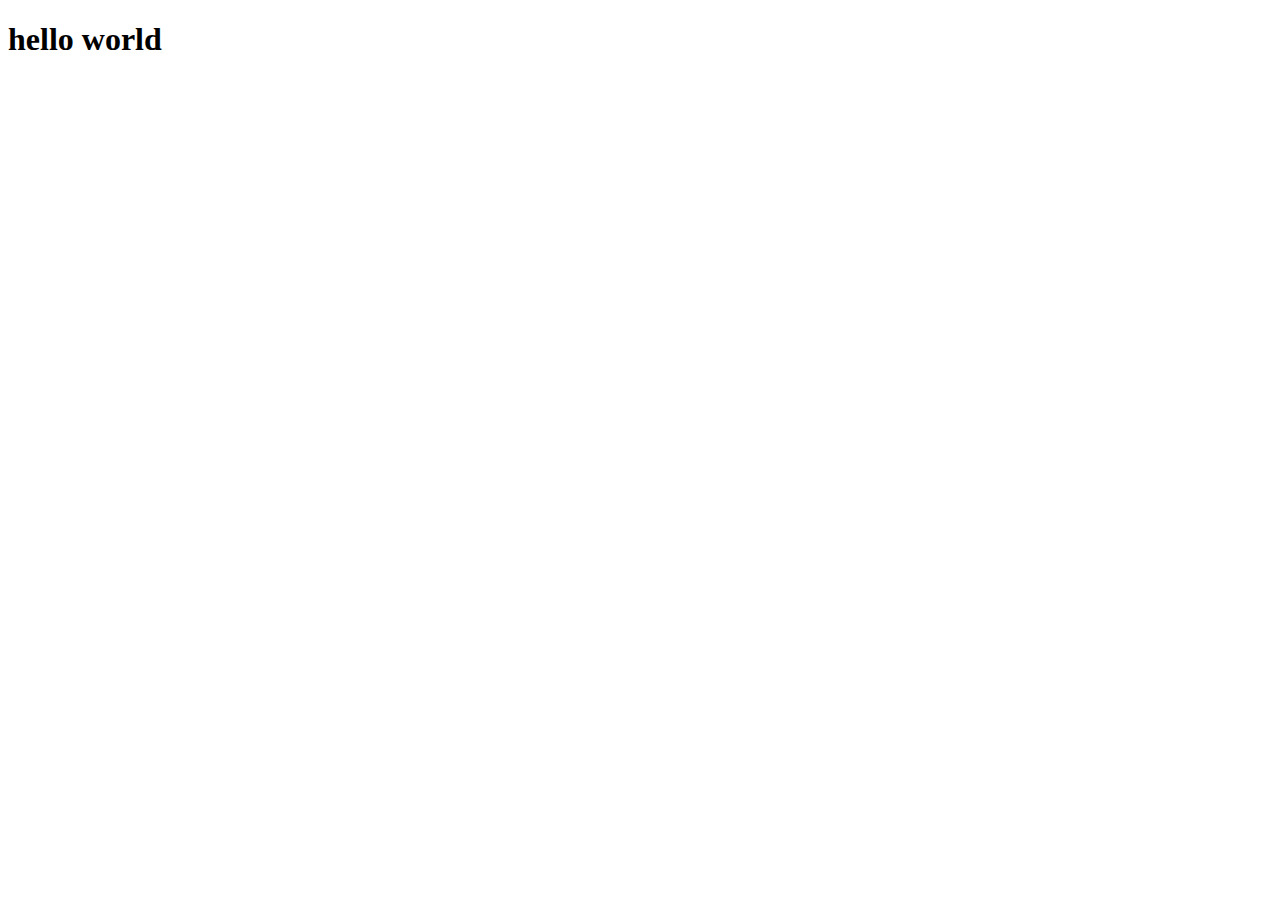
==== index.html @ b09c9db1 "voucher html" ====
<!DOCTYPE html>
<html lang="en">
<head>
    <meta charset="UTF-8">
    <meta http-equiv="X-UA-Compatible" content="IE=edge">
    <meta name="viewport" content="width=device-width, initial-scale=1.0">
    <title>Hotel Voucher</title>
    <link rel="stylesheet" href="style.css">
</head>
<body>
    <h1>hello world</h1>
</body>
</html>
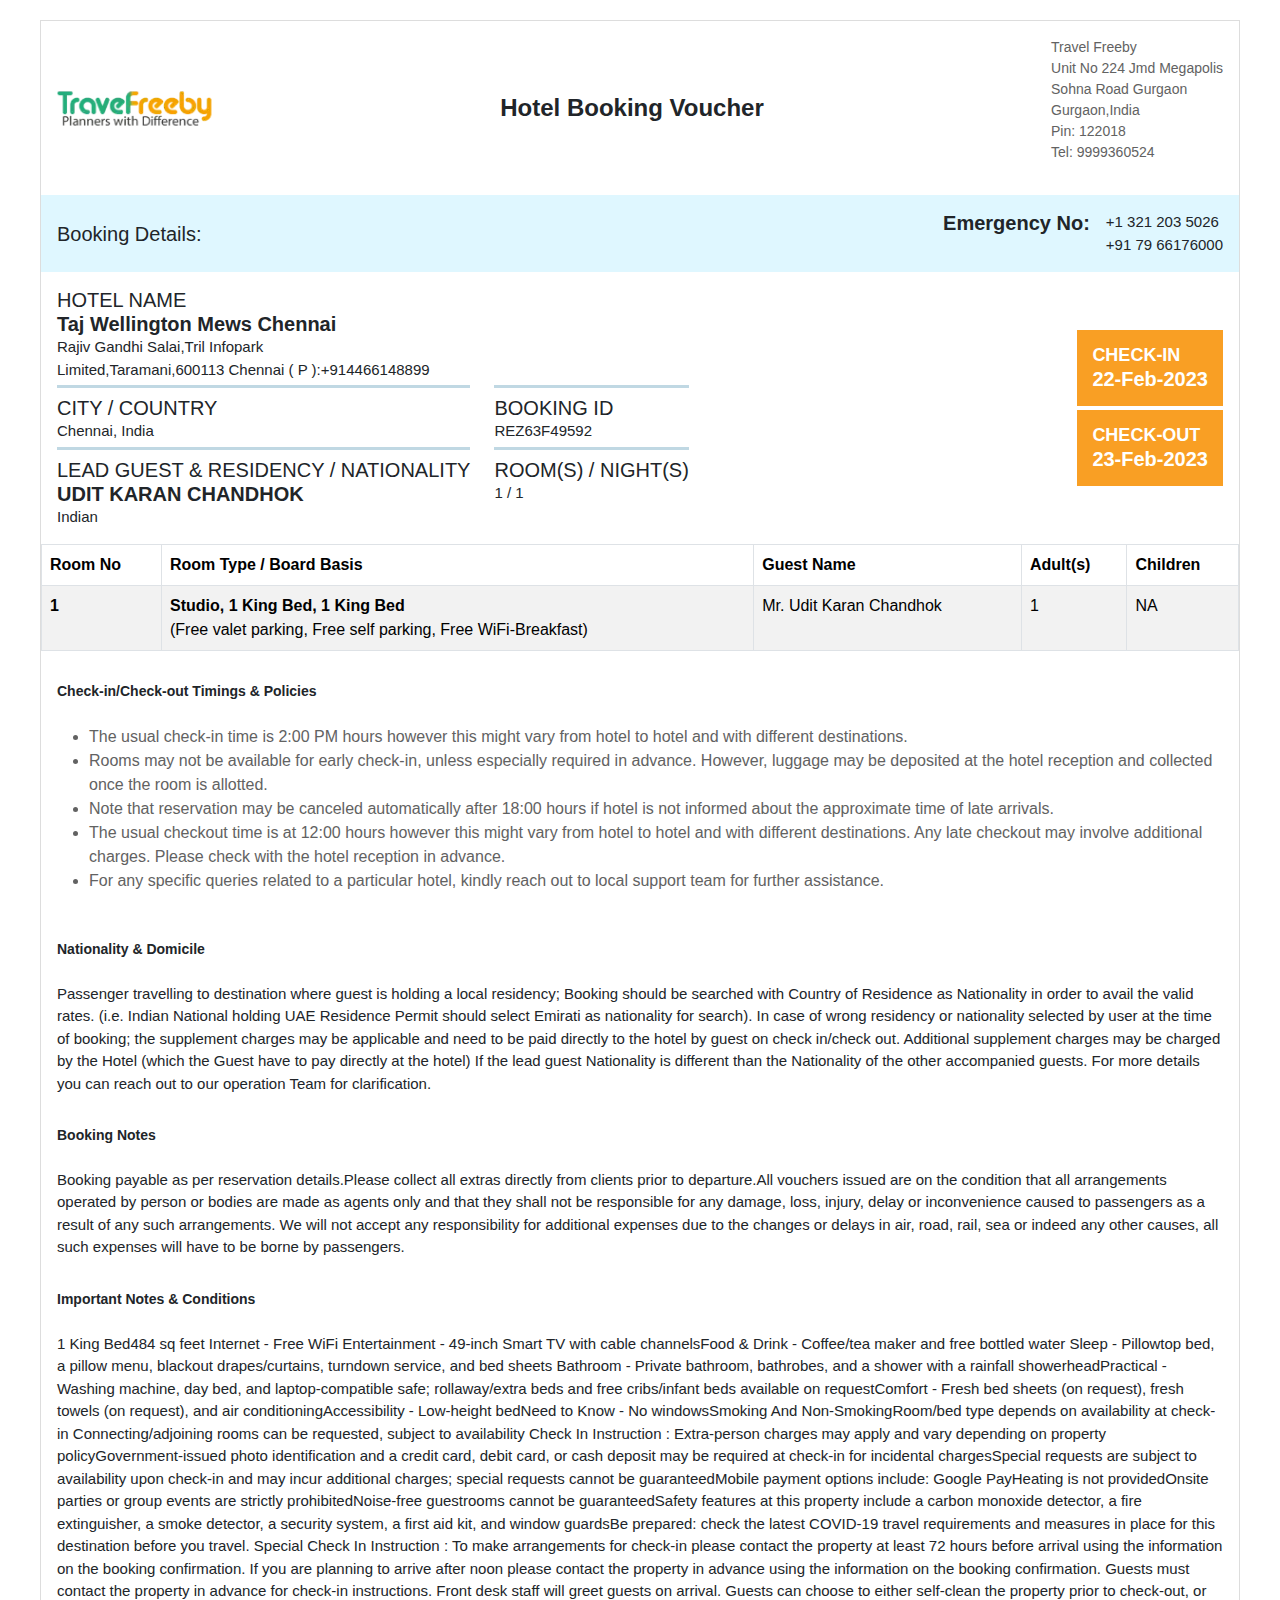
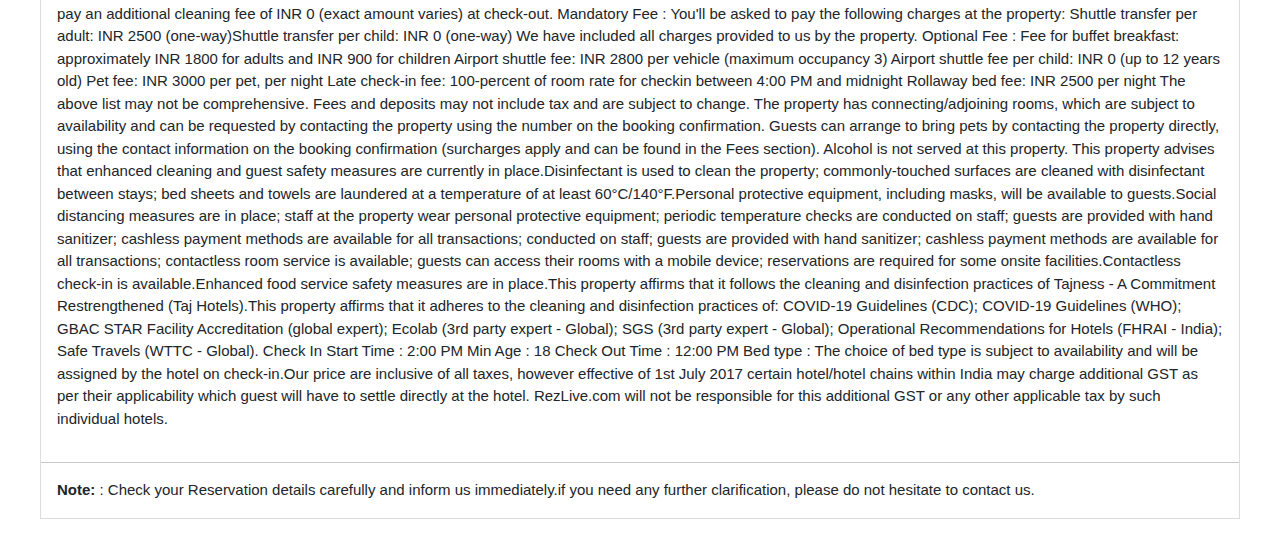
==== commit 129f5772: "update" ====
--- a/index.html
+++ b/index.html
@@ -5,9 +5,188 @@
     <meta http-equiv="X-UA-Compatible" content="IE=edge">
     <meta name="viewport" content="width=device-width, initial-scale=1.0">
     <title>Hotel Voucher</title>
+    <link rel="stylesheet" href="https://cdn.jsdelivr.net/npm/bootstrap@5.0.2/dist/css/bootstrap.min.css">
     <link rel="stylesheet" href="style.css">
 </head>
 <body>
-    <h1>hello world</h1>
+    <div class="container-main">
+        <div class="d-flex align-items-center justify-content-between p-3">
+            <img src="./images/logo.webp" alt="logo">
+            <h2 class="h4 font-bold">Hotel Booking Voucher</h2>
+            <ul class="small-li">
+                <li>Travel Freeby</li>
+                <li>Unit No 224 Jmd Megapolis</li>
+                <li>Sohna Road Gurgaon</li>
+                <li>Gurgaon,India</li>
+                <li>Pin: 122018</li>
+                <li>Tel: 9999360524</li>
+            </ul>
+        </div>
+        <div class="d-flex align-items-center justify-content-between p-3 details">
+            <h4 class="h5">Booking Details: </h4>
+            <div class="d-flex gap-3 flex-row">
+                <h5 class="font-bold">Emergency No:</h5>
+                <div>
+                    <p>+1 321 203 5026</p>
+                <p>+91 79 66176000</p>
+                </div>
+            </div>
+        </div>
+        <div class="d-flex align-items-center justify-content-between p-3">
+            <div class="d-flex flex-column">
+                <div>
+                    <h5>HOTEL NAME</h5>
+                    <h5 class="font-bold">Taj Wellington Mews Chennai</h5>
+                    <p>Rajiv Gandhi Salai,Tril Infopark</p>
+                    <p>Limited,Taramani,600113 Chennai ( P ):+914466148899</p>
+                </div>
+                <div class="d-flex align-items-start gap-4">
+                    <div class="">
+                        <div class="border-top-main pt-2 mt-1">
+                            <h5>CITY / COUNTRY</h5>
+                        <p>Chennai, India</p>
+                        </div>
+                        <div class="border-top-main pt-2 mt-1">
+                            <h5>LEAD GUEST & RESIDENCY / NATIONALITY</h5>
+                            <h5 class="font-bold">UDIT KARAN CHANDHOK</h5>
+                            <p>Indian</p>
+                        </div>
+                        
+                    </div>
+                    <div class="">
+                        <div class="border-top-main pt-2 mt-1">
+                            <h5>BOOKING ID</h5>
+                            <p>REZ63F49592</p>
+                        </div>
+                        <div class="border-top-main pt-2 mt-1">
+                            <h5>ROOM(S) / NIGHT(S)</h5>
+                            <p>1 / 1</p>
+                        </div>
+                    </div>
+                </div>
+            </div>
+            <div class="d-flex flex-column">
+                <div class="check-date mb-1">
+                    <h4>CHECK-IN</h4>
+                    <h3>22-Feb-2023</h3>
+                </div>
+                <div class="check-date">
+                    <h4>CHECK-OUT</h4>
+                    <h3>23-Feb-2023</h3>
+                </div>
+            </div>
+        </div>
+
+        <table class="table table-bordered table-striped">
+            <thead>
+                <tr>
+                    <th>Room No </th>
+                    <th>Room Type / Board Basis </th>
+                    <th>Guest Name </th>
+                    <th>Adult(s) </th>
+                    <th>Children</th>
+                </tr>
+            </thead>
+            <tbody>
+                <tr>
+                    <td class="font-bold">1 </td>
+                    <td><span class="font-bold">Studio, 1 King Bed, 1 King
+                        Bed</span> <br> <span>(Free valet parking, Free self
+                            parking, Free WiFi-Breakfast)</span></td>
+                            <td>Mr. Udit Karan Chandhok</td>
+                            <td>1</td>
+                            <td>NA</td>
+                </tr>
+            </tbody>
+        </table>
+
+        <div class="p-3">
+            <h4 class="label">Check-in/Check-out Timings & Policies</h4>
+            <ul>
+                <li>The usual check-in time is 2:00 PM hours however this might vary from hotel to hotel and with different destinations.</li>
+                <li>Rooms may not be available for early check-in, unless especially required in advance. However, luggage may be
+                    deposited at the hotel reception and collected once the room is allotted.
+                    </li>
+                <li>Note that reservation may be canceled automatically after 18:00 hours if hotel is not informed about the approximate
+                    time of late arrivals.</li>
+                <li>The usual checkout time is at 12:00 hours however this might vary from hotel to hotel and with different destinations.
+                    Any late checkout may involve additional charges. Please check with the hotel reception in advance.
+                    </li>
+                <li>For any specific queries related to a particular hotel, kindly reach out to local support team for further assistance.</li>
+            </ul>
+        </div>
+
+        <div class="p-3">
+            <h4 class="label">Nationality & Domicile</h4>
+            <p>Passenger travelling to destination where guest is holding a local residency; Booking should be searched with Country of
+                Residence as Nationality in order to avail the valid rates. (i.e. Indian National holding UAE Residence Permit should select
+                Emirati as nationality for search). In case of wrong residency or nationality selected by user at the time of booking; the
+                supplement charges may be applicable and need to be paid directly to the hotel by guest on check in/check out.
+                Additional supplement charges may be charged by the Hotel (which the Guest have to pay directly at the hotel) If the lead
+                guest Nationality is different than the Nationality of the other accompanied guests. For more details you can reach out to our
+                operation Team for clarification.</p>
+        </div>
+        <div class="p-3">
+            <h4 class="label">Booking Notes</h4>
+            <p>Booking payable as per reservation details.Please collect all extras directly from clients prior to departure.All vouchers
+                issued are on the condition that all arrangements operated by person or bodies are made as agents only and that they shall
+                not be responsible for any damage, loss, injury, delay or inconvenience caused to passengers as a result of any such
+                arrangements. We will not accept any responsibility for additional expenses due to the changes or delays in air, road, rail,
+                sea or indeed any other causes, all such expenses will have to be borne by passengers.
+                </p>
+        </div>
+
+        <div class="p-3">
+            <h4 class="label">Important Notes & Conditions</h4>
+            <p>1 King Bed484 sq feet Internet - Free WiFi Entertainment - 49-inch Smart TV with cable channelsFood & Drink - Coffee/tea
+                maker and free bottled water Sleep - Pillowtop bed, a pillow menu, blackout drapes/curtains, turndown service, and bed
+                sheets Bathroom - Private bathroom, bathrobes, and a shower with a rainfall showerheadPractical - Washing machine, day
+                bed, and laptop-compatible safe; rollaway/extra beds and free cribs/infant beds available on requestComfort - Fresh bed
+                sheets (on request), fresh towels (on request), and air conditioningAccessibility - Low-height bedNeed to Know - No
+                windowsSmoking And Non-SmokingRoom/bed type depends on availability at check-in Connecting/adjoining rooms can be
+                requested, subject to availability Check In Instruction : Extra-person charges may apply and vary depending on property
+                policyGovernment-issued photo identification and a credit card, debit card, or cash deposit may be required at check-in for
+                incidental chargesSpecial requests are subject to availability upon check-in and may incur additional charges; special
+                requests cannot be guaranteedMobile payment options include: Google PayHeating is not providedOnsite parties or group
+                events are strictly prohibitedNoise-free guestrooms cannot be guaranteedSafety features at this property include a carbon
+                monoxide detector, a fire extinguisher, a smoke detector, a security system, a first aid kit, and window guardsBe prepared:
+                check the latest COVID-19 travel requirements and measures in place for this destination before you travel. Special Check
+                In Instruction : To make arrangements for check-in please contact the property at least 72 hours before arrival using the
+                information on the booking confirmation. If you are planning to arrive after noon please contact the property in advance
+                using the information on the booking confirmation. Guests must contact the property in advance for check-in instructions.
+                Front desk staff will greet guests on arrival. Guests can choose to either self-clean the property prior to check-out, or pay an
+                additional cleaning fee of INR 0 (exact amount varies) at check-out. Mandatory Fee : You'll be asked to pay the following
+                charges at the property: Shuttle transfer per adult: INR 2500 (one-way)Shuttle transfer per child: INR 0 (one-way) We have
+                included all charges provided to us by the property. Optional Fee : Fee for buffet breakfast: approximately INR 1800 for
+                adults and INR 900 for children Airport shuttle fee: INR 2800 per vehicle (maximum occupancy 3) Airport shuttle fee per
+                child: INR 0 (up to 12 years old) Pet fee: INR 3000 per pet, per night Late check-in fee: 100-percent of room rate for checkin between 4:00 PM and midnight Rollaway bed fee: INR 2500 per night The above list may not be comprehensive. Fees
+                and deposits may not include tax and are subject to change. The property has connecting/adjoining rooms, which are
+                subject to availability and can be requested by contacting the property using the number on the booking confirmation.
+                Guests can arrange to bring pets by contacting the property directly, using the contact information on the booking
+                confirmation (surcharges apply and can be found in the Fees section). Alcohol is not served at this property. This property
+                advises that enhanced cleaning and guest safety measures are currently in place.Disinfectant is used to clean the property;
+                commonly-touched surfaces are cleaned with disinfectant between stays; bed sheets and towels are laundered at a
+                temperature of at least 60°C/140°F.Personal protective equipment, including masks, will be available to guests.Social
+                distancing measures are in place; staff at the property wear personal protective equipment; periodic temperature checks are
+                conducted on staff; guests are provided with hand sanitizer; cashless payment methods are available for all transactions;
+                conducted on staff; guests are provided with hand sanitizer; cashless payment methods are available for all transactions;
+                contactless room service is available; guests can access their rooms with a mobile device; reservations are required for
+                some onsite facilities.Contactless check-in is available.Enhanced food service safety measures are in place.This property
+                affirms that it follows the cleaning and disinfection practices of Tajness - A Commitment Restrengthened (Taj Hotels).This
+                property affirms that it adheres to the cleaning and disinfection practices of: COVID-19 Guidelines (CDC); COVID-19
+                Guidelines (WHO); GBAC STAR Facility Accreditation (global expert); Ecolab (3rd party expert - Global); SGS (3rd party
+                expert - Global); Operational Recommendations for Hotels (FHRAI - India); Safe Travels (WTTC - Global). Check In Start
+                Time : 2:00 PM Min Age : 18 Check Out Time : 12:00 PM Bed type : The choice of bed type is subject to availability and will
+                be assigned by the hotel on check-in.Our price are inclusive of all taxes, however effective of 1st July 2017 certain
+                hotel/hotel chains within India may charge additional GST as per their applicability which guest will have to settle directly at
+                the hotel. RezLive.com will not be responsible for this additional GST or any other applicable tax by such individual hotels.</p>
+        </div>
+        <hr>
+        <div class="p-3 pt-0">
+            <p><span class="font-bold">Note:</span> : Check your Reservation details carefully and inform us immediately.if you need any further clarification, please do not
+                hesitate to contact us.</p>
+        </div>
+
+    </div>
 </body>
 </html>--- a/style.css
+++ b/style.css
@@ -0,0 +1,59 @@
+*{padding: 0;margin: 0;box-sizing: border-box;font-family: Arial, Helvetica, sans-serif;}
+
+.h1, .h2, .h3, .h4, .h5, .h6, h1, h2, h3, h4, h5, h6,p ,.p{
+    margin-bottom: 0;
+}
+
+.container-main{
+ width: 1200px;
+ max-width: 1200px;
+ margin:20px auto;
+ display: block;
+ border: 1px solid #ddd;
+ /* padding: 10px; */
+}
+.small-li ,.small-li li{
+    list-style: none;
+    padding: 0;
+}
+.font-bold{
+    font-weight: bold;
+}
+.small-li li{
+    font-size: 14px;
+    color: #626262;
+}
+p{font-size: 15px;}
+.details{
+    background-color:#DFF7FF;
+}
+.check-date{
+    background-color: #F99F24;
+    padding: 15px;
+    color: #fff;
+}
+
+
+.check-date h3{
+    font-size: 20px;
+    font-weight: bold;
+}
+.check-date h4{
+    font-size: 18px;
+    font-weight: bold;
+}
+.border-top-main{
+    border-top:3px solid #C0D8E3;
+}
+thead{
+    background-color: #1E99C3;
+    color: #fff;
+}
+.label{
+    font-size: 14px;
+    font-weight: bold;
+    margin-bottom: 25px;
+}
+li{
+    color: #626262;
+}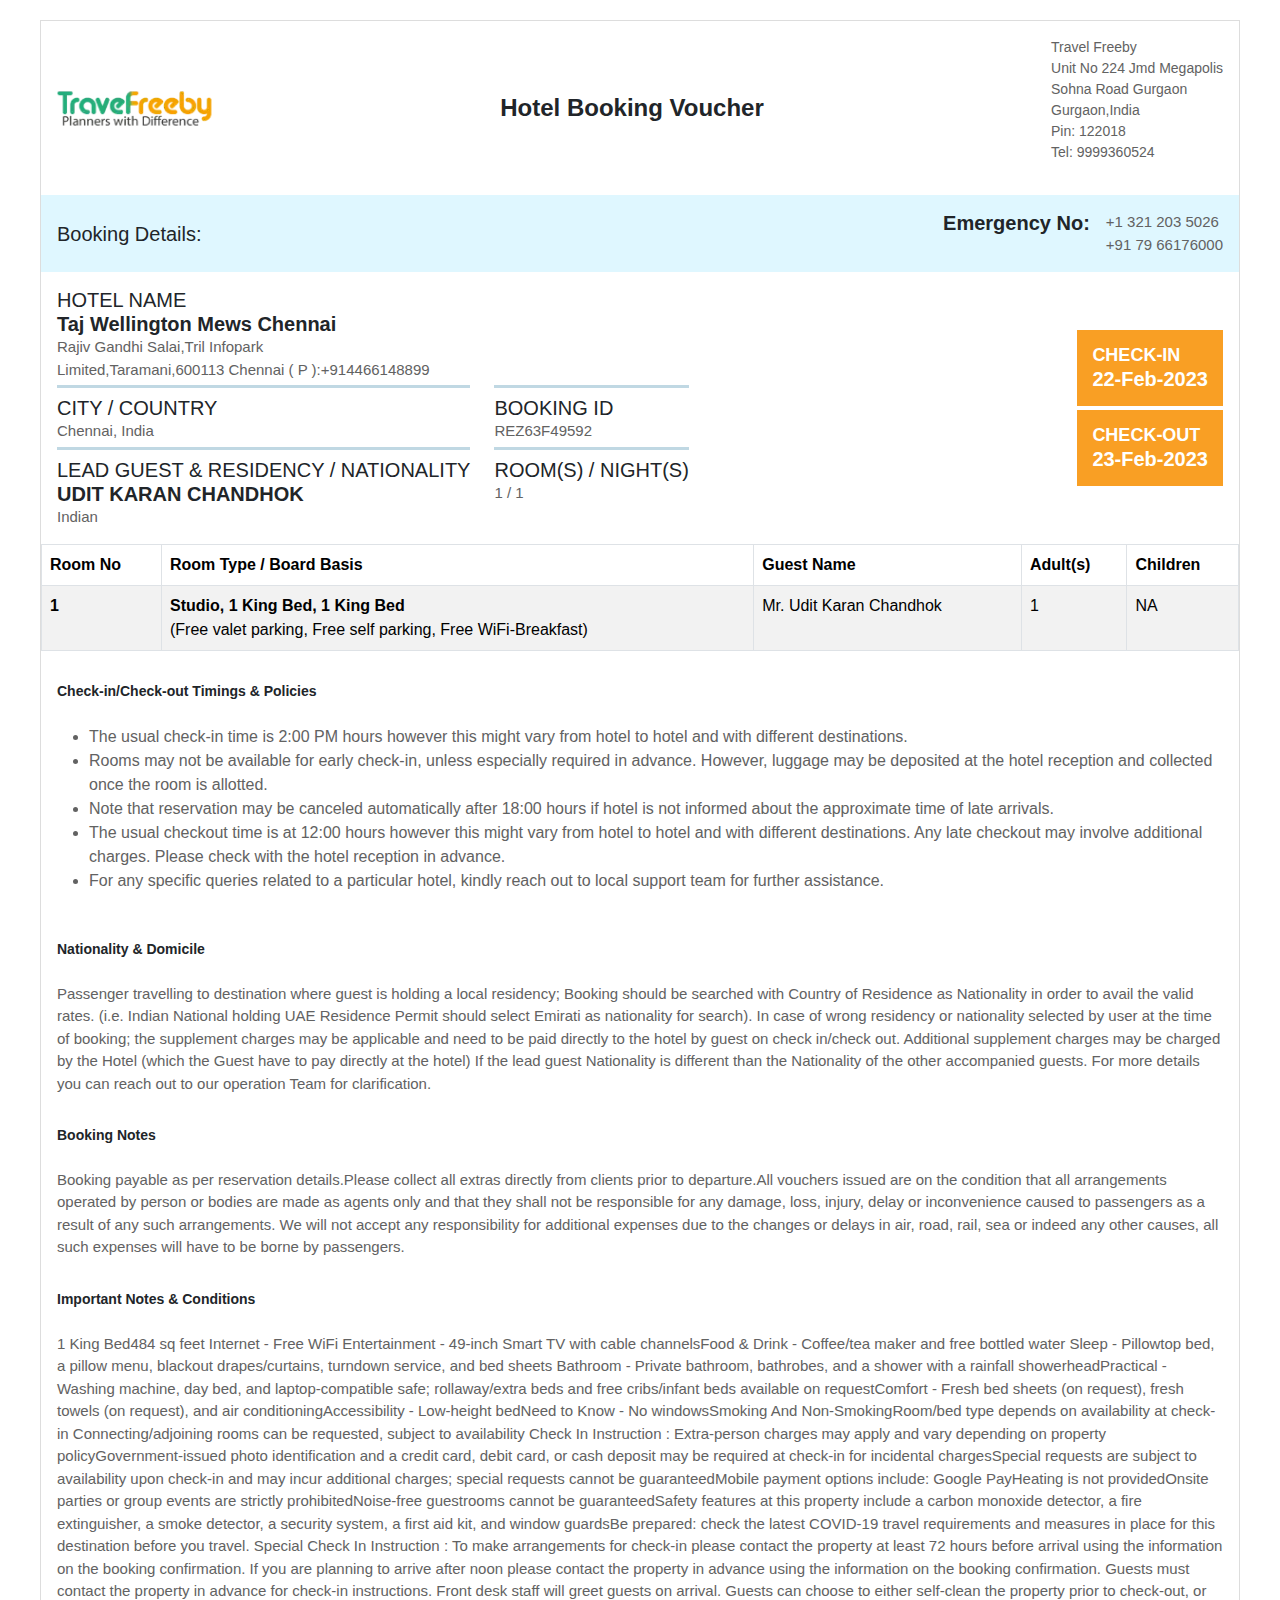
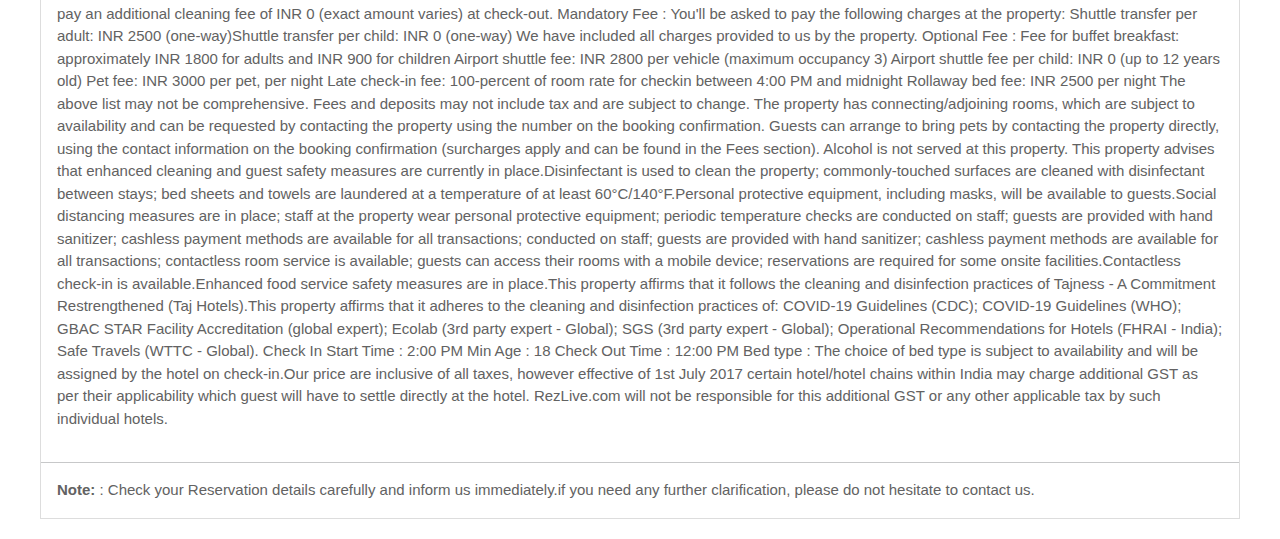
==== commit f7758dd5: "formate" ====
--- a/index.html
+++ b/index.html
@@ -1,192 +1,267 @@
 <!DOCTYPE html>
 <html lang="en">
-<head>
-    <meta charset="UTF-8">
-    <meta http-equiv="X-UA-Compatible" content="IE=edge">
-    <meta name="viewport" content="width=device-width, initial-scale=1.0">
+  <head>
+    <meta charset="UTF-8" />
+    <meta http-equiv="X-UA-Compatible" content="IE=edge" />
+    <meta name="viewport" content="width=device-width, initial-scale=1.0" />
     <title>Hotel Voucher</title>
-    <link rel="stylesheet" href="https://cdn.jsdelivr.net/npm/bootstrap@5.0.2/dist/css/bootstrap.min.css">
-    <link rel="stylesheet" href="style.css">
-</head>
-<body>
+    <link
+      rel="stylesheet"
+      href="https://cdn.jsdelivr.net/npm/bootstrap@5.0.2/dist/css/bootstrap.min.css"
+    />
+    <link rel="stylesheet" href="style.css" />
+  </head>
+  <body>
     <div class="container-main">
-        <div class="d-flex align-items-center justify-content-between p-3">
-            <img src="./images/logo.webp" alt="logo">
-            <h2 class="h4 font-bold">Hotel Booking Voucher</h2>
-            <ul class="small-li">
-                <li>Travel Freeby</li>
-                <li>Unit No 224 Jmd Megapolis</li>
-                <li>Sohna Road Gurgaon</li>
-                <li>Gurgaon,India</li>
-                <li>Pin: 122018</li>
-                <li>Tel: 9999360524</li>
-            </ul>
+      <div class="d-flex align-items-center justify-content-between p-3">
+        <img src="./images/logo.webp" alt="logo" />
+        <h2 class="h4 font-bold">Hotel Booking Voucher</h2>
+        <ul class="small-li">
+          <li>Travel Freeby</li>
+          <li>Unit No 224 Jmd Megapolis</li>
+          <li>Sohna Road Gurgaon</li>
+          <li>Gurgaon,India</li>
+          <li>Pin: 122018</li>
+          <li>Tel: 9999360524</li>
+        </ul>
+      </div>
+      <div
+        class="d-flex align-items-center justify-content-between p-3 details"
+      >
+        <h4 class="h5">Booking Details:</h4>
+        <div class="d-flex gap-3 flex-row">
+          <h5 class="font-bold">Emergency No:</h5>
+          <div>
+            <p>+1 321 203 5026</p>
+            <p>+91 79 66176000</p>
+          </div>
         </div>
-        <div class="d-flex align-items-center justify-content-between p-3 details">
-            <h4 class="h5">Booking Details: </h4>
-            <div class="d-flex gap-3 flex-row">
-                <h5 class="font-bold">Emergency No:</h5>
-                <div>
-                    <p>+1 321 203 5026</p>
-                <p>+91 79 66176000</p>
-                </div>
+      </div>
+      <div class="d-flex align-items-center justify-content-between p-3">
+        <div class="d-flex flex-column">
+          <div>
+            <h5>HOTEL NAME</h5>
+            <h5 class="font-bold">Taj Wellington Mews Chennai</h5>
+            <p>Rajiv Gandhi Salai,Tril Infopark</p>
+            <p>Limited,Taramani,600113 Chennai ( P ):+914466148899</p>
+          </div>
+          <div class="d-flex align-items-start gap-4">
+            <div class="">
+              <div class="border-top-main pt-2 mt-1">
+                <h5>CITY / COUNTRY</h5>
+                <p>Chennai, India</p>
+              </div>
+              <div class="border-top-main pt-2 mt-1">
+                <h5>LEAD GUEST & RESIDENCY / NATIONALITY</h5>
+                <h5 class="font-bold">UDIT KARAN CHANDHOK</h5>
+                <p>Indian</p>
+              </div>
             </div>
+            <div class="">
+              <div class="border-top-main pt-2 mt-1">
+                <h5>BOOKING ID</h5>
+                <p>REZ63F49592</p>
+              </div>
+              <div class="border-top-main pt-2 mt-1">
+                <h5>ROOM(S) / NIGHT(S)</h5>
+                <p>1 / 1</p>
+              </div>
+            </div>
+          </div>
         </div>
-        <div class="d-flex align-items-center justify-content-between p-3">
-            <div class="d-flex flex-column">
-                <div>
-                    <h5>HOTEL NAME</h5>
-                    <h5 class="font-bold">Taj Wellington Mews Chennai</h5>
-                    <p>Rajiv Gandhi Salai,Tril Infopark</p>
-                    <p>Limited,Taramani,600113 Chennai ( P ):+914466148899</p>
-                </div>
-                <div class="d-flex align-items-start gap-4">
-                    <div class="">
-                        <div class="border-top-main pt-2 mt-1">
-                            <h5>CITY / COUNTRY</h5>
-                        <p>Chennai, India</p>
-                        </div>
-                        <div class="border-top-main pt-2 mt-1">
-                            <h5>LEAD GUEST & RESIDENCY / NATIONALITY</h5>
-                            <h5 class="font-bold">UDIT KARAN CHANDHOK</h5>
-                            <p>Indian</p>
-                        </div>
-                        
-                    </div>
-                    <div class="">
-                        <div class="border-top-main pt-2 mt-1">
-                            <h5>BOOKING ID</h5>
-                            <p>REZ63F49592</p>
-                        </div>
-                        <div class="border-top-main pt-2 mt-1">
-                            <h5>ROOM(S) / NIGHT(S)</h5>
-                            <p>1 / 1</p>
-                        </div>
-                    </div>
-                </div>
-            </div>
-            <div class="d-flex flex-column">
-                <div class="check-date mb-1">
-                    <h4>CHECK-IN</h4>
-                    <h3>22-Feb-2023</h3>
-                </div>
-                <div class="check-date">
-                    <h4>CHECK-OUT</h4>
-                    <h3>23-Feb-2023</h3>
-                </div>
-            </div>
+        <div class="d-flex flex-column">
+          <div class="check-date mb-1">
+            <h4>CHECK-IN</h4>
+            <h3>22-Feb-2023</h3>
+          </div>
+          <div class="check-date">
+            <h4>CHECK-OUT</h4>
+            <h3>23-Feb-2023</h3>
+          </div>
         </div>
-
-        <table class="table table-bordered table-striped">
-            <thead>
-                <tr>
-                    <th>Room No </th>
-                    <th>Room Type / Board Basis </th>
-                    <th>Guest Name </th>
-                    <th>Adult(s) </th>
-                    <th>Children</th>
-                </tr>
-            </thead>
-            <tbody>
-                <tr>
-                    <td class="font-bold">1 </td>
-                    <td><span class="font-bold">Studio, 1 King Bed, 1 King
-                        Bed</span> <br> <span>(Free valet parking, Free self
-                            parking, Free WiFi-Breakfast)</span></td>
-                            <td>Mr. Udit Karan Chandhok</td>
-                            <td>1</td>
-                            <td>NA</td>
-                </tr>
-            </tbody>
-        </table>
-
-        <div class="p-3">
-            <h4 class="label">Check-in/Check-out Timings & Policies</h4>
-            <ul>
-                <li>The usual check-in time is 2:00 PM hours however this might vary from hotel to hotel and with different destinations.</li>
-                <li>Rooms may not be available for early check-in, unless especially required in advance. However, luggage may be
-                    deposited at the hotel reception and collected once the room is allotted.
-                    </li>
-                <li>Note that reservation may be canceled automatically after 18:00 hours if hotel is not informed about the approximate
-                    time of late arrivals.</li>
-                <li>The usual checkout time is at 12:00 hours however this might vary from hotel to hotel and with different destinations.
-                    Any late checkout may involve additional charges. Please check with the hotel reception in advance.
-                    </li>
-                <li>For any specific queries related to a particular hotel, kindly reach out to local support team for further assistance.</li>
-            </ul>
-        </div>
-
-        <div class="p-3">
-            <h4 class="label">Nationality & Domicile</h4>
-            <p>Passenger travelling to destination where guest is holding a local residency; Booking should be searched with Country of
-                Residence as Nationality in order to avail the valid rates. (i.e. Indian National holding UAE Residence Permit should select
-                Emirati as nationality for search). In case of wrong residency or nationality selected by user at the time of booking; the
-                supplement charges may be applicable and need to be paid directly to the hotel by guest on check in/check out.
-                Additional supplement charges may be charged by the Hotel (which the Guest have to pay directly at the hotel) If the lead
-                guest Nationality is different than the Nationality of the other accompanied guests. For more details you can reach out to our
-                operation Team for clarification.</p>
-        </div>
-        <div class="p-3">
-            <h4 class="label">Booking Notes</h4>
-            <p>Booking payable as per reservation details.Please collect all extras directly from clients prior to departure.All vouchers
-                issued are on the condition that all arrangements operated by person or bodies are made as agents only and that they shall
-                not be responsible for any damage, loss, injury, delay or inconvenience caused to passengers as a result of any such
-                arrangements. We will not accept any responsibility for additional expenses due to the changes or delays in air, road, rail,
-                sea or indeed any other causes, all such expenses will have to be borne by passengers.
-                </p>
-        </div>
-
-        <div class="p-3">
-            <h4 class="label">Important Notes & Conditions</h4>
-            <p>1 King Bed484 sq feet Internet - Free WiFi Entertainment - 49-inch Smart TV with cable channelsFood & Drink - Coffee/tea
-                maker and free bottled water Sleep - Pillowtop bed, a pillow menu, blackout drapes/curtains, turndown service, and bed
-                sheets Bathroom - Private bathroom, bathrobes, and a shower with a rainfall showerheadPractical - Washing machine, day
-                bed, and laptop-compatible safe; rollaway/extra beds and free cribs/infant beds available on requestComfort - Fresh bed
-                sheets (on request), fresh towels (on request), and air conditioningAccessibility - Low-height bedNeed to Know - No
-                windowsSmoking And Non-SmokingRoom/bed type depends on availability at check-in Connecting/adjoining rooms can be
-                requested, subject to availability Check In Instruction : Extra-person charges may apply and vary depending on property
-                policyGovernment-issued photo identification and a credit card, debit card, or cash deposit may be required at check-in for
-                incidental chargesSpecial requests are subject to availability upon check-in and may incur additional charges; special
-                requests cannot be guaranteedMobile payment options include: Google PayHeating is not providedOnsite parties or group
-                events are strictly prohibitedNoise-free guestrooms cannot be guaranteedSafety features at this property include a carbon
-                monoxide detector, a fire extinguisher, a smoke detector, a security system, a first aid kit, and window guardsBe prepared:
-                check the latest COVID-19 travel requirements and measures in place for this destination before you travel. Special Check
-                In Instruction : To make arrangements for check-in please contact the property at least 72 hours before arrival using the
-                information on the booking confirmation. If you are planning to arrive after noon please contact the property in advance
-                using the information on the booking confirmation. Guests must contact the property in advance for check-in instructions.
-                Front desk staff will greet guests on arrival. Guests can choose to either self-clean the property prior to check-out, or pay an
-                additional cleaning fee of INR 0 (exact amount varies) at check-out. Mandatory Fee : You'll be asked to pay the following
-                charges at the property: Shuttle transfer per adult: INR 2500 (one-way)Shuttle transfer per child: INR 0 (one-way) We have
-                included all charges provided to us by the property. Optional Fee : Fee for buffet breakfast: approximately INR 1800 for
-                adults and INR 900 for children Airport shuttle fee: INR 2800 per vehicle (maximum occupancy 3) Airport shuttle fee per
-                child: INR 0 (up to 12 years old) Pet fee: INR 3000 per pet, per night Late check-in fee: 100-percent of room rate for checkin between 4:00 PM and midnight Rollaway bed fee: INR 2500 per night The above list may not be comprehensive. Fees
-                and deposits may not include tax and are subject to change. The property has connecting/adjoining rooms, which are
-                subject to availability and can be requested by contacting the property using the number on the booking confirmation.
-                Guests can arrange to bring pets by contacting the property directly, using the contact information on the booking
-                confirmation (surcharges apply and can be found in the Fees section). Alcohol is not served at this property. This property
-                advises that enhanced cleaning and guest safety measures are currently in place.Disinfectant is used to clean the property;
-                commonly-touched surfaces are cleaned with disinfectant between stays; bed sheets and towels are laundered at a
-                temperature of at least 60°C/140°F.Personal protective equipment, including masks, will be available to guests.Social
-                distancing measures are in place; staff at the property wear personal protective equipment; periodic temperature checks are
-                conducted on staff; guests are provided with hand sanitizer; cashless payment methods are available for all transactions;
-                conducted on staff; guests are provided with hand sanitizer; cashless payment methods are available for all transactions;
-                contactless room service is available; guests can access their rooms with a mobile device; reservations are required for
-                some onsite facilities.Contactless check-in is available.Enhanced food service safety measures are in place.This property
-                affirms that it follows the cleaning and disinfection practices of Tajness - A Commitment Restrengthened (Taj Hotels).This
-                property affirms that it adheres to the cleaning and disinfection practices of: COVID-19 Guidelines (CDC); COVID-19
-                Guidelines (WHO); GBAC STAR Facility Accreditation (global expert); Ecolab (3rd party expert - Global); SGS (3rd party
-                expert - Global); Operational Recommendations for Hotels (FHRAI - India); Safe Travels (WTTC - Global). Check In Start
-                Time : 2:00 PM Min Age : 18 Check Out Time : 12:00 PM Bed type : The choice of bed type is subject to availability and will
-                be assigned by the hotel on check-in.Our price are inclusive of all taxes, however effective of 1st July 2017 certain
-                hotel/hotel chains within India may charge additional GST as per their applicability which guest will have to settle directly at
-                the hotel. RezLive.com will not be responsible for this additional GST or any other applicable tax by such individual hotels.</p>
-        </div>
-        <hr>
-        <div class="p-3 pt-0">
-            <p><span class="font-bold">Note:</span> : Check your Reservation details carefully and inform us immediately.if you need any further clarification, please do not
-                hesitate to contact us.</p>
-        </div>
-
+      </div>
+
+      <table class="table table-bordered table-striped">
+        <thead>
+          <tr>
+            <th>Room No</th>
+            <th>Room Type / Board Basis</th>
+            <th>Guest Name</th>
+            <th>Adult(s)</th>
+            <th>Children</th>
+          </tr>
+        </thead>
+        <tbody>
+          <tr>
+            <td class="font-bold">1</td>
+            <td>
+              <span class="font-bold">Studio, 1 King Bed, 1 King Bed</span>
+              <br />
+              <span
+                >(Free valet parking, Free self parking, Free
+                WiFi-Breakfast)</span
+              >
+            </td>
+            <td>Mr. Udit Karan Chandhok</td>
+            <td>1</td>
+            <td>NA</td>
+          </tr>
+        </tbody>
+      </table>
+
+      <div class="p-3">
+        <h4 class="label">Check-in/Check-out Timings & Policies</h4>
+        <ul>
+          <li>
+            The usual check-in time is 2:00 PM hours however this might vary
+            from hotel to hotel and with different destinations.
+          </li>
+          <li>
+            Rooms may not be available for early check-in, unless especially
+            required in advance. However, luggage may be deposited at the hotel
+            reception and collected once the room is allotted.
+          </li>
+          <li>
+            Note that reservation may be canceled automatically after 18:00
+            hours if hotel is not informed about the approximate time of late
+            arrivals.
+          </li>
+          <li>
+            The usual checkout time is at 12:00 hours however this might vary
+            from hotel to hotel and with different destinations. Any late
+            checkout may involve additional charges. Please check with the hotel
+            reception in advance.
+          </li>
+          <li>
+            For any specific queries related to a particular hotel, kindly reach
+            out to local support team for further assistance.
+          </li>
+        </ul>
+      </div>
+
+      <div class="p-3">
+        <h4 class="label">Nationality & Domicile</h4>
+        <p>
+          Passenger travelling to destination where guest is holding a local
+          residency; Booking should be searched with Country of Residence as
+          Nationality in order to avail the valid rates. (i.e. Indian National
+          holding UAE Residence Permit should select Emirati as nationality for
+          search). In case of wrong residency or nationality selected by user at
+          the time of booking; the supplement charges may be applicable and need
+          to be paid directly to the hotel by guest on check in/check out.
+          Additional supplement charges may be charged by the Hotel (which the
+          Guest have to pay directly at the hotel) If the lead guest Nationality
+          is different than the Nationality of the other accompanied guests. For
+          more details you can reach out to our operation Team for
+          clarification.
+        </p>
+      </div>
+      <div class="p-3">
+        <h4 class="label">Booking Notes</h4>
+        <p>
+          Booking payable as per reservation details.Please collect all extras
+          directly from clients prior to departure.All vouchers issued are on
+          the condition that all arrangements operated by person or bodies are
+          made as agents only and that they shall not be responsible for any
+          damage, loss, injury, delay or inconvenience caused to passengers as a
+          result of any such arrangements. We will not accept any responsibility
+          for additional expenses due to the changes or delays in air, road,
+          rail, sea or indeed any other causes, all such expenses will have to
+          be borne by passengers.
+        </p>
+      </div>
+
+      <div class="p-3">
+        <h4 class="label">Important Notes & Conditions</h4>
+        <p>
+          1 King Bed484 sq feet Internet - Free WiFi Entertainment - 49-inch
+          Smart TV with cable channelsFood & Drink - Coffee/tea maker and free
+          bottled water Sleep - Pillowtop bed, a pillow menu, blackout
+          drapes/curtains, turndown service, and bed sheets Bathroom - Private
+          bathroom, bathrobes, and a shower with a rainfall showerheadPractical
+          - Washing machine, day bed, and laptop-compatible safe; rollaway/extra
+          beds and free cribs/infant beds available on requestComfort - Fresh
+          bed sheets (on request), fresh towels (on request), and air
+          conditioningAccessibility - Low-height bedNeed to Know - No
+          windowsSmoking And Non-SmokingRoom/bed type depends on availability at
+          check-in Connecting/adjoining rooms can be requested, subject to
+          availability Check In Instruction : Extra-person charges may apply and
+          vary depending on property policyGovernment-issued photo
+          identification and a credit card, debit card, or cash deposit may be
+          required at check-in for incidental chargesSpecial requests are
+          subject to availability upon check-in and may incur additional
+          charges; special requests cannot be guaranteedMobile payment options
+          include: Google PayHeating is not providedOnsite parties or group
+          events are strictly prohibitedNoise-free guestrooms cannot be
+          guaranteedSafety features at this property include a carbon monoxide
+          detector, a fire extinguisher, a smoke detector, a security system, a
+          first aid kit, and window guardsBe prepared: check the latest COVID-19
+          travel requirements and measures in place for this destination before
+          you travel. Special Check In Instruction : To make arrangements for
+          check-in please contact the property at least 72 hours before arrival
+          using the information on the booking confirmation. If you are planning
+          to arrive after noon please contact the property in advance using the
+          information on the booking confirmation. Guests must contact the
+          property in advance for check-in instructions. Front desk staff will
+          greet guests on arrival. Guests can choose to either self-clean the
+          property prior to check-out, or pay an additional cleaning fee of INR
+          0 (exact amount varies) at check-out. Mandatory Fee : You'll be asked
+          to pay the following charges at the property: Shuttle transfer per
+          adult: INR 2500 (one-way)Shuttle transfer per child: INR 0 (one-way)
+          We have included all charges provided to us by the property. Optional
+          Fee : Fee for buffet breakfast: approximately INR 1800 for adults and
+          INR 900 for children Airport shuttle fee: INR 2800 per vehicle
+          (maximum occupancy 3) Airport shuttle fee per child: INR 0 (up to 12
+          years old) Pet fee: INR 3000 per pet, per night Late check-in fee:
+          100-percent of room rate for checkin between 4:00 PM and midnight
+          Rollaway bed fee: INR 2500 per night The above list may not be
+          comprehensive. Fees and deposits may not include tax and are subject
+          to change. The property has connecting/adjoining rooms, which are
+          subject to availability and can be requested by contacting the
+          property using the number on the booking confirmation. Guests can
+          arrange to bring pets by contacting the property directly, using the
+          contact information on the booking confirmation (surcharges apply and
+          can be found in the Fees section). Alcohol is not served at this
+          property. This property advises that enhanced cleaning and guest
+          safety measures are currently in place.Disinfectant is used to clean
+          the property; commonly-touched surfaces are cleaned with disinfectant
+          between stays; bed sheets and towels are laundered at a temperature of
+          at least 60°C/140°F.Personal protective equipment, including masks,
+          will be available to guests.Social distancing measures are in place;
+          staff at the property wear personal protective equipment; periodic
+          temperature checks are conducted on staff; guests are provided with
+          hand sanitizer; cashless payment methods are available for all
+          transactions; conducted on staff; guests are provided with hand
+          sanitizer; cashless payment methods are available for all
+          transactions; contactless room service is available; guests can access
+          their rooms with a mobile device; reservations are required for some
+          onsite facilities.Contactless check-in is available.Enhanced food
+          service safety measures are in place.This property affirms that it
+          follows the cleaning and disinfection practices of Tajness - A
+          Commitment Restrengthened (Taj Hotels).This property affirms that it
+          adheres to the cleaning and disinfection practices of: COVID-19
+          Guidelines (CDC); COVID-19 Guidelines (WHO); GBAC STAR Facility
+          Accreditation (global expert); Ecolab (3rd party expert - Global); SGS
+          (3rd party expert - Global); Operational Recommendations for Hotels
+          (FHRAI - India); Safe Travels (WTTC - Global). Check In Start Time :
+          2:00 PM Min Age : 18 Check Out Time : 12:00 PM Bed type : The choice
+          of bed type is subject to availability and will be assigned by the
+          hotel on check-in.Our price are inclusive of all taxes, however
+          effective of 1st July 2017 certain hotel/hotel chains within India may
+          charge additional GST as per their applicability which guest will have
+          to settle directly at the hotel. RezLive.com will not be responsible
+          for this additional GST or any other applicable tax by such individual
+          hotels.
+        </p>
+      </div>
+      <hr />
+      <div class="p-3 pt-0">
+        <p>
+          <span class="font-bold">Note:</span> : Check your Reservation details
+          carefully and inform us immediately.if you need any further
+          clarification, please do not hesitate to contact us.
+        </p>
+      </div>
     </div>
-</body>
-</html>+  </body>
+</html>
--- a/style.css
+++ b/style.css
@@ -1,59 +1,80 @@
-*{padding: 0;margin: 0;box-sizing: border-box;font-family: Arial, Helvetica, sans-serif;}
-
-.h1, .h2, .h3, .h4, .h5, .h6, h1, h2, h3, h4, h5, h6,p ,.p{
-    margin-bottom: 0;
+* {
+  padding: 0;
+  margin: 0;
+  box-sizing: border-box;
+  font-family: Arial, Helvetica, sans-serif;
 }
 
-.container-main{
- width: 1200px;
- max-width: 1200px;
- margin:20px auto;
- display: block;
- border: 1px solid #ddd;
- /* padding: 10px; */
-}
-.small-li ,.small-li li{
-    list-style: none;
-    padding: 0;
-}
-.font-bold{
-    font-weight: bold;
-}
-.small-li li{
-    font-size: 14px;
-    color: #626262;
-}
-p{font-size: 15px;}
-.details{
-    background-color:#DFF7FF;
-}
-.check-date{
-    background-color: #F99F24;
-    padding: 15px;
-    color: #fff;
+.h1,
+.h2,
+.h3,
+.h4,
+.h5,
+.h6,
+h1,
+h2,
+h3,
+h4,
+h5,
+h6,
+p,
+.p {
+  margin-bottom: 0;
 }
 
+.container-main {
+  width: 1200px;
+  max-width: 1200px;
+  margin: 20px auto;
+  display: block;
+  border: 1px solid #ddd;
+  /* padding: 10px; */
+}
+.small-li,
+.small-li li {
+  list-style: none;
+  padding: 0;
+}
+.font-bold {
+  font-weight: bold;
+}
+.small-li li {
+  font-size: 14px;
+  color: #626262;
+}
+p {
+  font-size: 15px;
+}
+.details {
+  background-color: #dff7ff;
+}
+.check-date {
+  background-color: #f99f24;
+  padding: 15px;
+  color: #fff;
+}
 
-.check-date h3{
-    font-size: 20px;
-    font-weight: bold;
+.check-date h3 {
+  font-size: 20px;
+  font-weight: bold;
 }
-.check-date h4{
-    font-size: 18px;
-    font-weight: bold;
+.check-date h4 {
+  font-size: 18px;
+  font-weight: bold;
 }
-.border-top-main{
-    border-top:3px solid #C0D8E3;
+.border-top-main {
+  border-top: 3px solid #c0d8e3;
 }
-thead{
-    background-color: #1E99C3;
-    color: #fff;
+thead {
+  background-color: #1e99c3;
+  color: #fff;
 }
-.label{
-    font-size: 14px;
-    font-weight: bold;
-    margin-bottom: 25px;
+.label {
+  font-size: 14px;
+  font-weight: bold;
+  margin-bottom: 25px;
 }
-li{
-    color: #626262;
-}+li,
+p {
+  color: #626262;
+}
